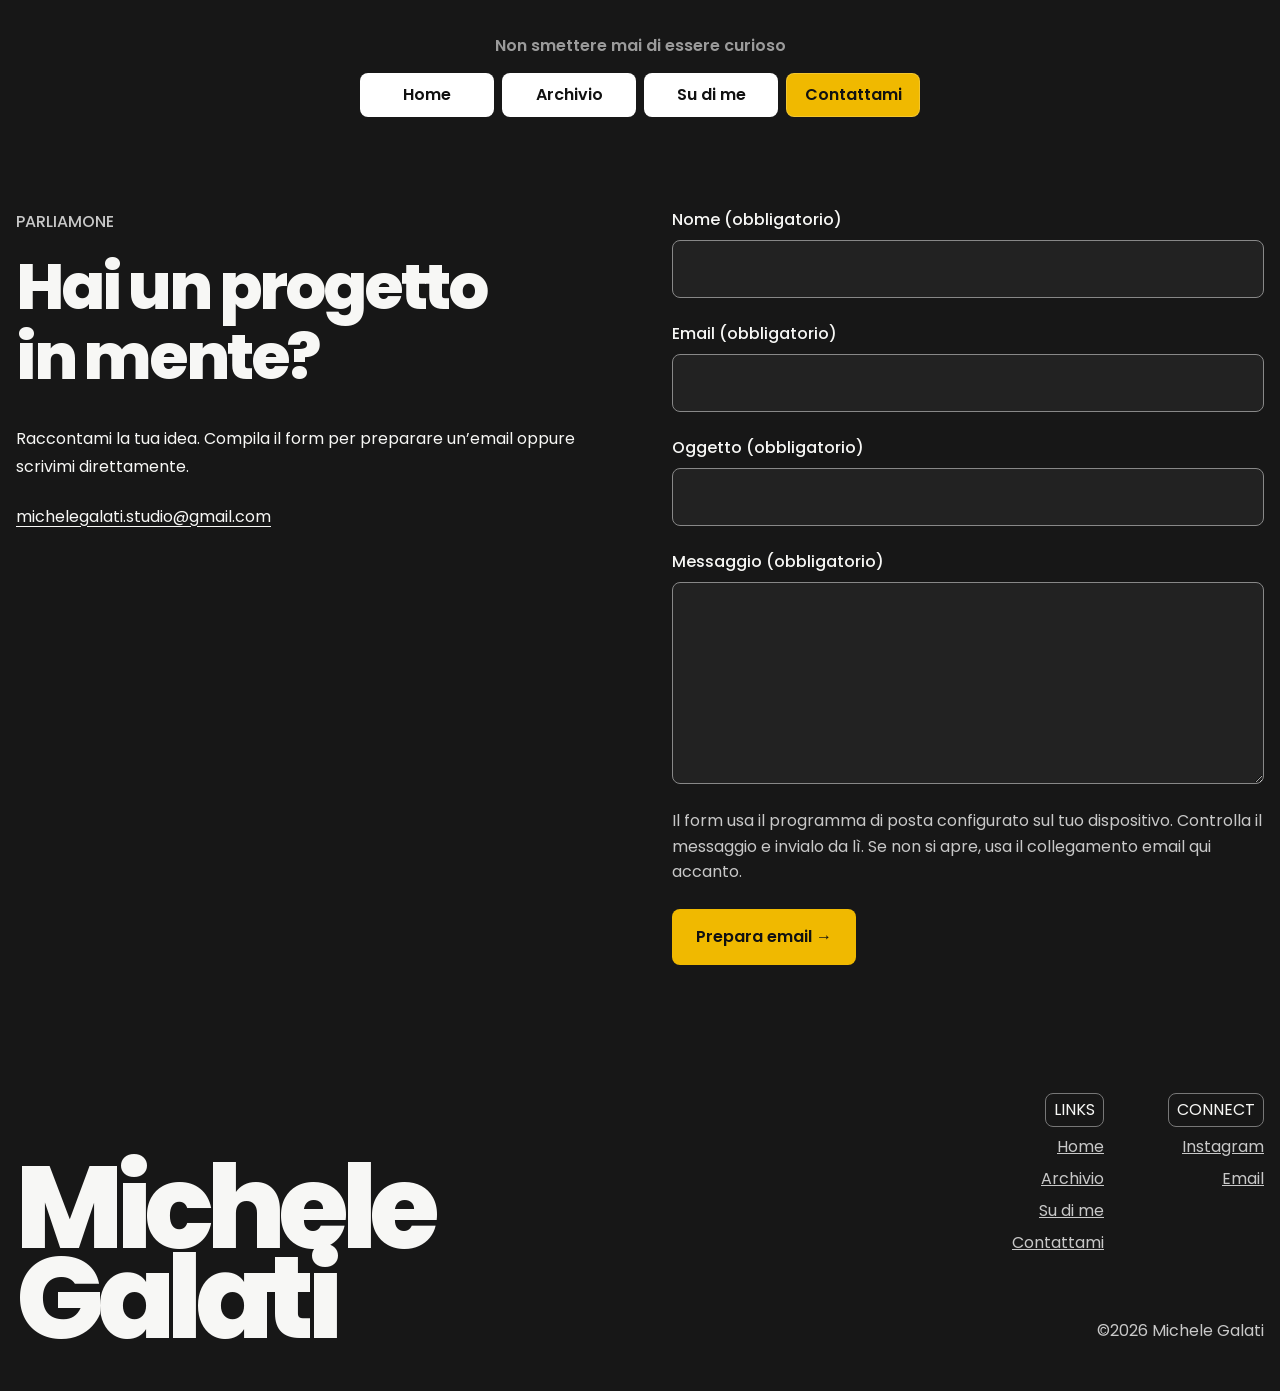
==== contatti.html @ 50c9b829 "Add files via upload" ====
<!doctype html><html lang="it"><head>
  <meta charset="utf-8">
  <meta name="viewport" content="width=device-width, initial-scale=1">
  <meta name="description" content="Portfolio di Michele Galati — design, identità visiva e progetti digitali.">
  <title>Contattami — Michele Galati</title>
  <link rel="icon" href="assets/favicon.svg" type="image/svg+xml">
  <link href="https://cdn.jsdelivr.net/npm/bootstrap@5.3.8/dist/css/bootstrap.min.css" rel="stylesheet">
  <link rel="preconnect" href="https://fonts.googleapis.com">
  <link rel="preconnect" href="https://fonts.gstatic.com" crossorigin>
  <link href="https://fonts.googleapis.com/css2?family=Instrument+Serif:ital@0;1&family=Poppins:wght@400;500;600;700;800&display=swap" rel="stylesheet">
  <link rel="stylesheet" href="css/style.css">
</head><body class="home-page interior-page"><header class="site-header site-pad">

    <div class="header-center">
      <p class="eyebrow">Non smettere mai di essere curioso</p>
      <nav class="pill-nav" aria-label="Navigazione principale">
        <a class="nav-pill nav-home" href="index.html">Home</a>
        <a class="nav-pill nav-archive" href="index.html#progetti">Archivio</a>
        <a class="nav-pill nav-about" href="cv.html">Su di me</a>
        <a class="nav-pill nav-contact active" aria-current="page" href="contatti.html">Contattami</a>
      </nav>
    </div>
  </header><main class="contact-page site-pad">
<section class="contact-intro" aria-labelledby="contact-title"><p class="page-kicker">PARLIAMONE</p><h1 id="contact-title">Hai un progetto<br>in mente?</h1><p>Raccontami la tua idea. Compila il form per preparare un’email oppure scrivimi direttamente.</p><a class="text-link" href="mailto:michelegalati.studio@gmail.com">michelegalati.studio@gmail.com</a></section>
<form class="contact-form" id="contact-form" action="mailto:michelegalati.studio@gmail.com" method="post" enctype="text/plain" aria-label="Prepara una email a Michele" aria-describedby="form-help">
<div class="form-field"><label for="contact-name">Nome (obbligatorio)</label><input id="contact-name" name="name" type="text" autocomplete="name" required maxlength="120"></div>
<div class="form-field"><label for="contact-email">Email (obbligatorio)</label><input id="contact-email" name="email" type="email" autocomplete="email" required maxlength="254"></div>
<div class="form-field"><label for="contact-subject">Oggetto (obbligatorio)</label><input id="contact-subject" name="subject" type="text" required maxlength="160"></div>
<div class="form-field"><label for="contact-message">Messaggio (obbligatorio)</label><textarea id="contact-message" name="message" rows="7" required maxlength="4000"></textarea></div>
<p class="muted" id="form-help">Il form usa il programma di posta configurato sul tuo dispositivo. Controlla il messaggio e invialo da lì. Se non si apre, usa il collegamento email qui accanto.</p><button type="submit">Prepara email →</button>
</form></main><footer class="site-footer site-pad">
    <div class="footer-name">Michele<br>Galati</div>
    <div class="footer-meta">
      <div class="footer-links">
        <div><span class="footer-label">LINKS</span><a href="index.html">Home</a><a href="index.html#progetti">Archivio</a><a href="cv.html">Su di me</a><a href="contatti.html">Contattami</a></div>
        <div><span class="footer-label">CONNECT</span><a href="https://www.instagram.com/michele.workspace">Instagram</a><a href="mailto:michelegalati.studio@gmail.com">Email</a></div>
      </div>
      <p class="copyright">©2026 Michele Galati</p>
    </div>
  </footer></body></html>
---- css/style.css ----
* { box-sizing: border-box; }
html { scroll-behavior: smooth; }
body { margin: 0; background: #171717; color: #f7f7f5; font-family: "Poppins", Arial, sans-serif; font-size: 16px; }
a { color: inherit; }
.site-pad { width: min(calc(100% - 32px), 1280px); margin-inline: auto; }

.site-header { min-height: 144px; position: relative; display: flex; align-items: center; justify-content: center; padding-block: 24px 16px; }
.mini-logo { position: absolute; left: 0; top: 48px; width: 32px; height: 32px; border-radius: 8px; background: #f3f1ec; color: #171717; text-decoration: none; font-size: 16px; font-weight: 800; display: grid; place-items: center; }
.header-center { text-align: center; }
.eyebrow { font-size: 16px; line-height: 1.4; color: #9b9b9b; margin: 0 0 16px; font-weight: 600; }
.pill-nav { display: flex; gap: 8px; justify-content: center; flex-wrap: wrap; }
.nav-pill { min-height: 44px; display: inline-flex; align-items: center; padding: 8px 16px; border-radius: 8px; text-decoration: none; color: #111; font-size: 16px; line-height: 1; font-weight: 600; border: 1px solid rgba(255,255,255,.18); }
.nav-pill:focus-visible, .cta-ticket a:focus-visible, .footer-links a:focus-visible, .mini-logo:focus-visible { outline: 3px solid #fff; outline-offset: 3px; }
.nav-home { background: #fff; }
.nav-archive { background: #4aa2e8; }
.nav-about { background: #b9d8ee; }
.nav-contact { background: #f0b900; }

.hero { position: relative; }
.hero-media { width: 100%; aspect-ratio: 2.64 / 1; min-height: 280px; max-height: 480px; border-radius: 8px; background: linear-gradient(to bottom, transparent 48%, rgba(23,23,23,.98) 100%), url('../assets/images/hero.jpg') center 57% / cover no-repeat; }
.hero h1 { position: relative; z-index: 1; margin: -72px 0 0; max-width: 1100px; font-size: clamp(56px, 7.3vw, 104px); line-height: .94; letter-spacing: -.055em; font-weight: 800; }

.projects { padding-top: 144px; }
.projects > h2 { font-size: clamp(48px, 6vw, 80px); line-height: 1; letter-spacing: -.045em; margin: 0 0 48px; font-weight: 800; }
.project-grid { display: grid; grid-template-columns: repeat(2, minmax(0, 1fr)); gap: 16px; max-width: 1088px; }
.project-card { position: relative; aspect-ratio: 1 / 1; border-radius: 8px; overflow: hidden; }
.project-card img { width: 100%; height: 100%; object-fit: cover; }
.project-label { position: absolute; left: 16px; right: 16px; bottom: 16px; min-height: 64px; padding: 8px 16px; border-radius: 8px; background: #c99b5c; font-size: 16px; line-height: 1.25; display: flex; flex-direction: column; justify-content: center; }
.project-card:nth-child(2) .project-label { background: #9a583a; }
.project-label strong, .project-label span { display: block; }

.inspo-wrap { padding-top: 128px; }
.inspo-card { background: #f3f1ec; color: #111; border-radius: 8px; padding: 32px 16px 40px; background-image: radial-gradient(rgba(0,0,0,.04) .7px, transparent .7px); background-size: 4px 4px; }
.inspo-card h2 { font-size: clamp(56px, 7vw, 96px); line-height: .95; letter-spacing: -.06em; margin: 0 0 64px; font-weight: 800; }
.cta-wrap { padding-top: 128px; }
.cta-ticket { min-height: 320px; border-radius: 8px; background: #f0b900; position: relative; display: flex; flex-direction: column; align-items: center; justify-content: center; color: #111; overflow: hidden; background-image: radial-gradient(rgba(90,60,0,.08) 1px, transparent 1px); background-size: 5px 5px; }
.cta-ticket p { font-family: "Instrument Serif", Georgia, serif; font-style: italic; text-align: center; font-size: clamp(40px, 4.4vw, 64px); line-height: .95; margin: 0 0 24px; }
.cta-ticket a { min-height: 44px; display: inline-flex; align-items: center; background: #171717; color: white; text-decoration: none; padding: 8px 16px; border-radius: 8px; font-size: 16px; font-weight: 600; }
.ticket-line { position: absolute; top: 0; bottom: 0; border-left: 1px dashed rgba(0,0,0,.5); }
.ticket-line.left { left: 48px; }
.ticket-line.right { right: 48px; }
.hole { position: absolute; width: 16px; height: 16px; background: #171717; border-radius: 50%; }
.h1,.h2,.h3 { left: 16px; } .h4,.h5,.h6 { right: 16px; }
.h1,.h4 { top: 32px; } .h2,.h5 { top: 50%; transform: translateY(-50%); } .h3,.h6 { bottom: 32px; }

.site-footer { min-height: 640px; padding-top: 176px; padding-bottom: 48px; display: flex; align-items: flex-end; justify-content: space-between; gap: 64px; }
.footer-name { font-size: clamp(72px, 9vw, 128px); font-weight: 800; line-height: .78; letter-spacing: -.065em; }
.footer-meta { margin-left: auto; display: flex; flex-direction: column; align-items: flex-end; gap: 64px; }
.footer-links { display: flex; gap: 64px; }
.footer-links > div { display: flex; flex-direction: column; align-items: flex-end; gap: 8px; }
.footer-label { border: 1px solid #777; border-radius: 8px; padding: 8px 8px; font-size: 16px; line-height: 1; }
.footer-links a, .copyright { font-size: 16px; line-height: 1.5; color: #c8c8c8; }
.copyright { margin: 0; }

@media (max-width: 767px) {
  .site-pad { width: min(calc(100% - 32px), 1280px); }
  .site-header { min-height: 176px; padding-top: 24px; align-items: flex-start; }
  .mini-logo { top: 24px; }
  .header-center { width: 100%; padding-top: 48px; }
  .eyebrow { margin-bottom: 16px; }
  .pill-nav { gap: 8px; }
  .nav-pill { padding-inline: 16px; }
  .hero-media { aspect-ratio: auto; height: 288px; min-height: 0; background-position: center 56%; }
  .hero h1 { margin-top: -48px; font-size: clamp(48px, 13.5vw, 72px); line-height: .96; }
  .projects { padding-top: 112px; }
  .projects > h2 { margin-bottom: 40px; }
  .project-grid { grid-template-columns: 1fr; gap: 24px; }
  .inspo-wrap, .cta-wrap { padding-top: 96px; }
  .inspo-card h2 { margin-bottom: 48px; }
  .cta-ticket { min-height: 288px; padding-inline: 48px; }
  .ticket-line.left { left: 32px; } .ticket-line.right { right: 32px; }
  .site-footer { min-height: 720px; padding-top: 144px; padding-bottom: 48px; display: flex; flex-direction: column; align-items: stretch; justify-content: flex-end; gap: 96px; }
  .footer-name { font-size: clamp(72px, 21vw, 112px); }
  .footer-meta { width: 100%; margin: 0; align-items: stretch; gap: 64px; }
  .footer-links { justify-content: space-between; gap: 32px; }
  .footer-links > div:first-child { align-items: flex-start; }
  .copyright { text-align: right; }
}

@media (max-width: 430px) {
  .pill-nav { display: grid; grid-template-columns: repeat(2, 1fr); }
  .nav-pill { justify-content: center; }
  .hero h1 { font-size: clamp(44px, 13vw, 58px); }
}

/* Home: navigation glow, compact projects and keyboard accessibility. */
.home-page .nav-archive,
.home-page .nav-about { background: #fff; }
.home-page .nav-archive,
.home-page .nav-about,
.home-page .cta-ticket a {
  transition: background-color 180ms ease, color 180ms ease, box-shadow 180ms ease;
}
.home-page .nav-archive:hover,
.home-page .nav-archive:focus-visible,
.home-page .nav-about:hover,
.home-page .nav-about:focus-visible {
  background: #f0b900;
  color: #111;
  box-shadow: 0 0 8px rgba(240,185,0,.4), 0 0 16px rgba(240,185,0,.24);
}
.home-page .cta-ticket a:hover,
.home-page .cta-ticket a:focus-visible {
  color: #f0b900;
  box-shadow: 0 0 8px rgba(255,255,255,.55), 0 0 16px rgba(255,255,255,.32);
}
.home-page .cta-ticket a:focus-visible { outline-color: #171717; }
.home-page .project-grid { width: 50%; max-width: 640px; }
@media (min-width: 768px) and (max-width: 1023px) {
  .home-page .project-grid { width: 100%; }
}
@media (max-width: 767px) {
  .home-page .project-grid { width: 100%; }
}
@media (prefers-reduced-motion: reduce) {
  html:has(.home-page) { scroll-behavior: auto; }
  .home-page .nav-archive,
  .home-page .nav-about,
  .home-page .cta-ticket a { transition: none; }
}
/* Home v5: transparent Inspo and a closer footer, based on v3. */
.home-page .inspo-card {
  background: transparent;
  color: #fff;
}
.home-page .site-footer {
  min-height: 0;
  padding-top: 96px;
}
@media (max-width: 767px) {
  .home-page .site-footer { padding-top: 64px; }
}
/* v6: shared Poppins typography, project links and About page. */
.home-page .cta-ticket p {
  font-family: "Poppins", Arial, sans-serif;
  font-style: normal;
  font-weight: 600;
  font-size: clamp(32px, 4vw, 56px);
  line-height: 1.2;
  letter-spacing: -.04em;
}
.home-page .project-card {
  display: block;
  color: inherit;
  text-decoration: none;
  transition: transform 240ms ease, box-shadow 240ms ease;
}
.home-page .project-card:hover,
.home-page .project-card:focus-visible {
  transform: scale(1.025);
  box-shadow: 0 0 16px rgba(240,185,0,.28), 0 0 32px rgba(240,185,0,.12);
  z-index: 1;
}
.home-page .project-card:focus-visible,
.text-link:focus-visible { outline: 3px solid #f0b900; outline-offset: 4px; }
.home-page .nav-about.active { background: #f0b900; }
.about-page, .project-page { padding-top: 64px; padding-bottom: 32px; }
.about-intro { display: grid; grid-template-columns: minmax(0, 1fr) minmax(0, 1.25fr); gap: 64px; align-items: center; }
.about-portrait { display: block; width: 100%; height: auto; max-height: 640px; object-fit: cover; border-radius: 8px; }
.page-kicker { color: #c8c8c8; font-size: 16px; font-weight: 500; margin: 0 0 16px; }
.about-bio h1, .project-page h1 { font-size: clamp(48px, 7vw, 96px); font-weight: 800; line-height: 1; letter-spacing: -.05em; margin: 0 0 32px; overflow-wrap: anywhere; }
.about-bio p { line-height: 1.75; margin-bottom: 24px; }
.about-bio .bio-lead { font-size: clamp(24px, 2.5vw, 32px); font-weight: 600; line-height: 1.4; }
.text-link { display: inline-block; padding-block: 8px; color: #f7f7f5; text-underline-offset: 4px; overflow-wrap: anywhere; }
.text-link:hover, .text-link:focus-visible { color: #f0b900; }
.resume { padding-top: 112px; }
.resume h2, .project-description h2 { font-size: clamp(32px, 4vw, 48px); font-weight: 700; letter-spacing: -.04em; margin: 0 0 32px; }
.resume-grid { display: grid; grid-template-columns: repeat(2, minmax(0, 1fr)); gap: 32px 64px; }
.resume-block { border-top: 1px solid #777; padding-top: 24px; }
.resume-block h3 { font-size: 24px; font-weight: 600; margin: 0 0 16px; }
.resume-block p, .skill-list { font-size: 16px; line-height: 1.75; }
.skill-list { padding-left: 24px; margin: 0; }
.muted { color: #c8c8c8; }
.project-page > .page-kicker { margin-top: 48px; }
.project-cover { width: 100%; max-height: 640px; object-fit: cover; border-radius: 8px; }
.project-description { padding-block: 64px 32px; max-width: 800px; }
@media (max-width: 767px) {
  .about-page, .project-page { padding-top: 32px; }
  .about-intro { grid-template-columns: 1fr; gap: 32px; }
  .about-portrait { max-height: 560px; object-position: center 35%; }
  .resume { padding-top: 64px; }
  .resume-grid { grid-template-columns: 1fr; gap: 32px; }
  .project-cover { max-height: 480px; }
  .project-description { padding-top: 48px; }
}
@media (prefers-reduced-motion: reduce) {
  .home-page .project-card { transition: none; }
  .home-page .project-card:hover, .home-page .project-card:focus-visible { transform: none; }
}
/* v7: contact form matching the portfolio. */
.contact-page { display: grid; grid-template-columns: minmax(0,1fr) minmax(0,1fr); gap: 64px; padding-block: 64px 32px; }
.contact-intro h1 { font-size: clamp(40px, 5vw, 72px); font-weight: 800; letter-spacing: -.05em; line-height: 1.1; margin: 0 0 32px; }
.contact-intro p { line-height: 1.75; }
.contact-form { display: flex; flex-direction: column; gap: 24px; }
.form-field { display: flex; flex-direction: column; gap: 8px; }
.form-field label { font-weight: 500; }
.form-field input, .form-field textarea { width: 100%; min-height: 48px; padding: 16px; border: 1px solid #888; border-radius: 8px; background: #222; color: #fff; font: inherit; }
.form-field textarea { resize: vertical; }
.form-field input:focus-visible, .form-field textarea:focus-visible, .contact-form button:focus-visible { outline: 3px solid #f0b900; outline-offset: 4px; }
.contact-form button { align-self: flex-start; min-height: 48px; border: 0; border-radius: 8px; padding: 16px 24px; font: inherit; font-weight: 600; color: #111; background: #f0b900; transition: box-shadow 180ms ease; }
.contact-form button:hover { box-shadow: 0 0 16px rgba(240,185,0,.4); }
.contact-form p { margin: 0; line-height: 1.6; }
#form-status:empty { display: none; }
@media (max-width: 767px) { .contact-page { grid-template-columns: 1fr; gap: 48px; padding-top: 32px; } }
@media (prefers-reduced-motion: reduce) { .contact-form button { transition: none; } }
/* v8: readable experience entries in the About resume. */
.resume-experience + .resume-experience { margin-top: 32px; padding-top: 24px; border-top: 1px solid #555; }
.resume-experience h4 { font-size: 20px; line-height: 1.4; font-weight: 600; margin: 0 0 16px; }
.resume-experience p { margin: 0 0 16px; }
.resume-experience p:last-child { margin-bottom: 0; }
/* v10: centered heading and equally sized navigation buttons. */
.home-page .header-center {
  width: 100%;
  display: flex;
  flex-direction: column;
  align-items: center;
}
.home-page .eyebrow { width: 100%; text-align: center; }
.home-page .pill-nav {
  display: grid;
  grid-template-columns: repeat(4, minmax(0, 1fr));
  width: min(100%, 560px);
  margin-inline: auto;
}
.home-page .nav-pill { justify-content: center; }
@media (max-width: 767px) {
  .home-page .header-center { padding-top: 0; }
  .home-page .site-header { min-height: 144px; }
}
@media (max-width: 430px) {
  .home-page .pill-nav { grid-template-columns: repeat(2, minmax(0, 1fr)); }
}
/* v11: accessible table, contrast and body-level mobile sticky header. */
.home-page .project-label { color: #171717; }
.home-page .project-card:nth-child(2) .project-label { color: #fff; }
.inspo-table-scroll { overflow-x: auto; }
.inspo-table-scroll:focus-visible { outline: 3px solid #f0b900; outline-offset: 8px; }
.inspo-table { width: 100%; min-width: 640px; border-collapse: collapse; font-size: 16px; line-height: 1.5; }
.inspo-table th, .inspo-table td { padding: 16px 8px; text-align: left; vertical-align: top; border-bottom: 1px dotted #777; }
.inspo-table thead th { font-weight: 400; }
.inspo-table tbody th, .inspo-table tbody td { font-weight: 600; }
.inspo-table th:last-child, .inspo-table td:last-child { text-align: right; }
.visually-hidden { position: absolute; width: 1px; height: 1px; padding: 0; margin: -1px; overflow: hidden; clip-path: inset(50%); white-space: nowrap; border: 0; }
.project-description { line-height: 1.75; }
.project-description section + section { margin-top: 48px; }
.project-details dt { font-weight: 600; margin-bottom: 8px; }
.project-details dd { margin: 0 0 24px; }
.home-page .footer-links a:hover, .home-page .footer-links a:focus-visible { color: #f0b900; }
@media (max-width: 767px) {
  .home-page .site-header { position: sticky; top: 0; z-index: 100; min-height: 0; padding-block: 16px; background: #171717; }
  .home-page .pill-nav { position: static; }
  html { scroll-padding-top: 176px; }
}

/* v12: sticky navigation at desktop and tablet widths too. */
@media (min-width: 768px) {
  .home-page .site-header { position: sticky; top: 0; z-index: 100; background: #171717; }
  html { scroll-padding-top: 160px; }
}
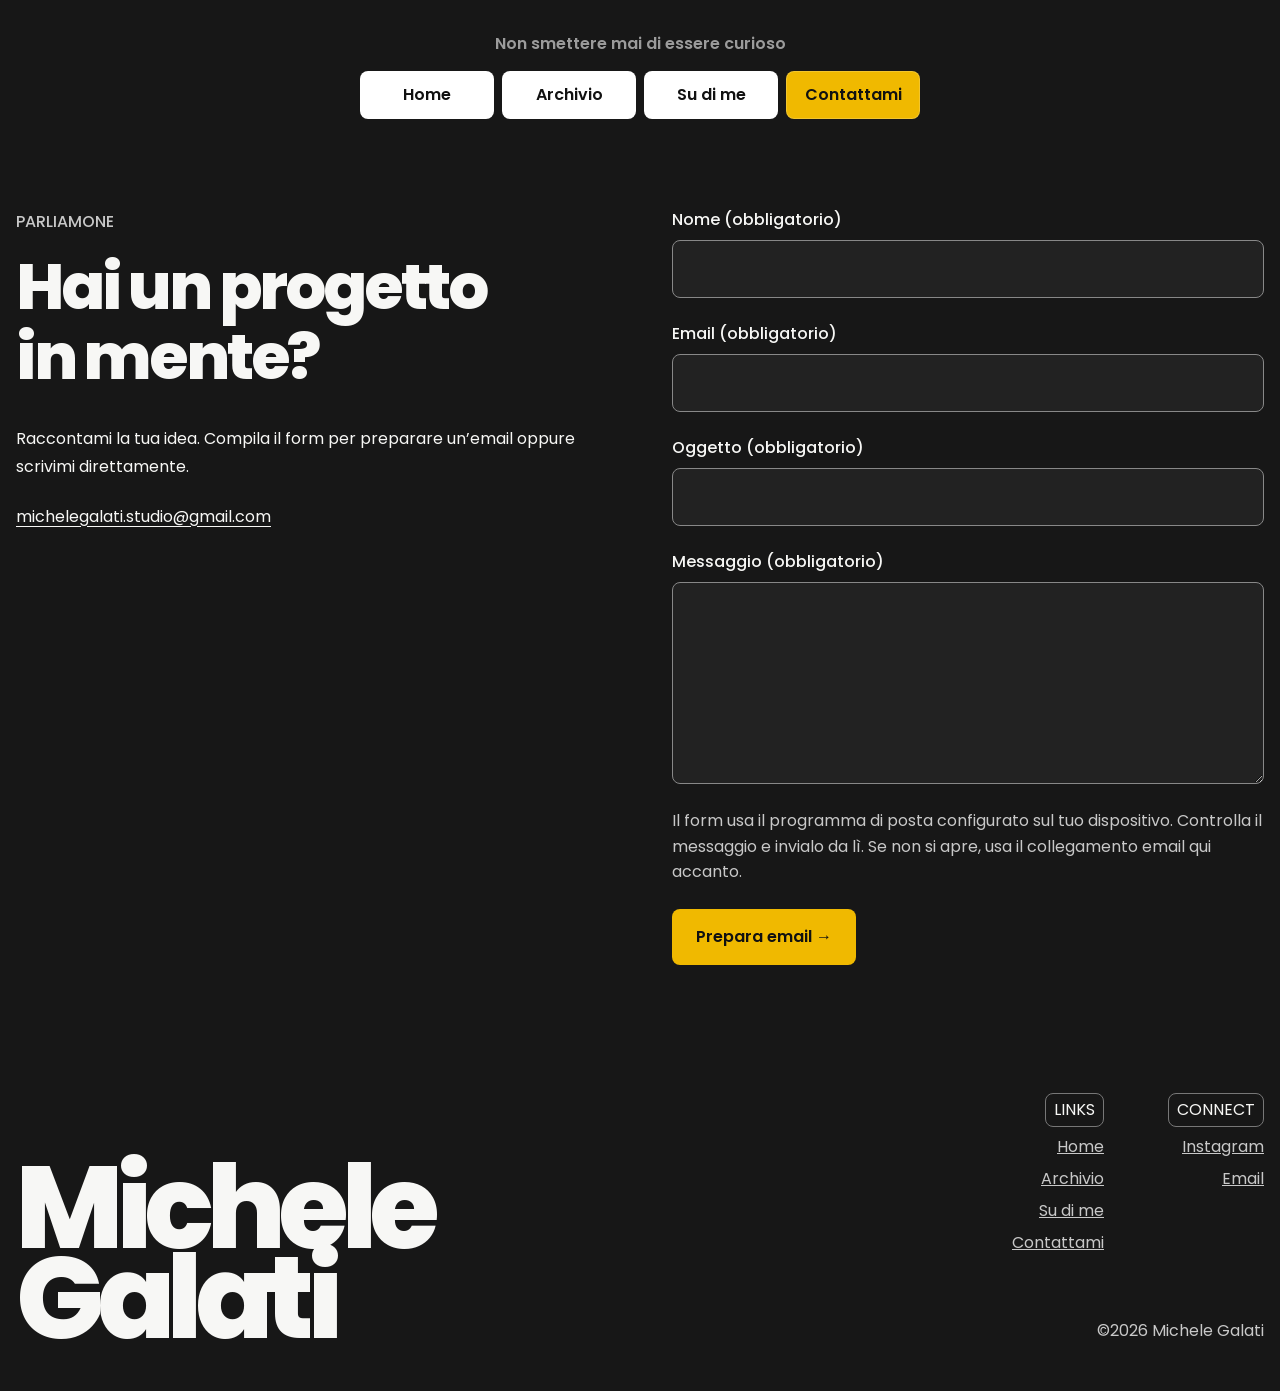
==== commit 72c5e56a: "Add files via upload" ====
--- a/contatti.html
+++ b/contatti.html
@@ -1,26 +1,40 @@
 <!doctype html><html lang="it"><head>
   <meta charset="utf-8">
   <meta name="viewport" content="width=device-width, initial-scale=1">
-  <meta name="description" content="Portfolio di Michele Galati — design, identità visiva e progetti digitali.">
-  <title>Contattami — Michele Galati</title>
+  <meta name="description" content="Hai un progetto in mente? Contatta Michele Galati per parlare di siti web, UI/UX e brand identity. Compila il form oppure scrivimi direttamente via email.">
+  <title>Michele Galati | Contatti per progetti di design</title>
   <link rel="icon" href="assets/favicon.svg" type="image/svg+xml">
-  <link href="https://cdn.jsdelivr.net/npm/bootstrap@5.3.8/dist/css/bootstrap.min.css" rel="stylesheet">
   <link rel="preconnect" href="https://fonts.googleapis.com">
   <link rel="preconnect" href="https://fonts.gstatic.com" crossorigin>
-  <link href="https://fonts.googleapis.com/css2?family=Instrument+Serif:ital@0;1&family=Poppins:wght@400;500;600;700;800&display=swap" rel="stylesheet">
+  <link href="https://fonts.googleapis.com/css2?family=Poppins:wght@400;500;600;700;800&display=swap" rel="stylesheet">
   <link rel="stylesheet" href="css/style.css">
-</head><body class="home-page interior-page"><header class="site-header site-pad">
+<link rel="canonical" href="https://michelegalatistudio-svg.github.io/Portfolio/contatti.html">
+  <meta property="og:type" content="website">
+  <meta property="og:locale" content="it_IT">
+  <meta property="og:site_name" content="Michele Galati">
+  <meta property="og:title" content="Michele Galati | Contatti per progetti di design">
+  <meta property="og:description" content="Hai un progetto in mente? Contatta Michele Galati per parlare di siti web, UI/UX e brand identity. Compila il form oppure scrivimi direttamente via email.">
+  <meta property="og:url" content="https://michelegalatistudio-svg.github.io/Portfolio/contatti.html">
+  <meta property="og:image" content="https://michelegalatistudio-svg.github.io/Portfolio/assets/social/contatti.jpg">
+  <meta property="og:image:width" content="1200">
+  <meta property="og:image:height" content="630">
+  <meta property="og:image:alt" content="Anteprima portfolio Michele Galati — contatti">
+</head><body class="contact-page"><header class="site-header site-pad">
 
     <div class="header-center">
       <p class="eyebrow">Non smettere mai di essere curioso</p>
       <nav class="pill-nav" aria-label="Navigazione principale">
-        <a class="nav-pill nav-home" href="index.html">Home</a>
-        <a class="nav-pill nav-archive" href="index.html#progetti">Archivio</a>
-        <a class="nav-pill nav-about" href="cv.html">Su di me</a>
-        <a class="nav-pill nav-contact active" aria-current="page" href="contatti.html">Contattami</a>
-      </nav>
+<ul class="nav-list">
+
+        <li><a class="nav-pill nav-home" href="index.html">Home</a></li>
+        <li><a class="nav-pill nav-archive" href="index.html#progetti">Archivio</a></li>
+        <li><a class="nav-pill nav-about" href="cv.html">Su di me</a></li>
+        <li><a class="nav-pill nav-contact active" aria-current="page" href="contatti.html">Contattami</a></li>
+      
+</ul>
+</nav>
     </div>
-  </header><main class="contact-page site-pad">
+  </header><main class="contact-content site-pad">
 <section class="contact-intro" aria-labelledby="contact-title"><p class="page-kicker">PARLIAMONE</p><h1 id="contact-title">Hai un progetto<br>in mente?</h1><p>Raccontami la tua idea. Compila il form per preparare un’email oppure scrivimi direttamente.</p><a class="text-link" href="mailto:michelegalati.studio@gmail.com">michelegalati.studio@gmail.com</a></section>
 <form class="contact-form" id="contact-form" action="mailto:michelegalati.studio@gmail.com" method="post" enctype="text/plain" aria-label="Prepara una email a Michele" aria-describedby="form-help">
 <div class="form-field"><label for="contact-name">Nome (obbligatorio)</label><input id="contact-name" name="name" type="text" autocomplete="name" required maxlength="120"></div>
--- a/css/style.css
+++ b/css/style.css
@@ -1,260 +1,787 @@
-
-* { box-sizing: border-box; }
-html { scroll-behavior: smooth; }
-body { margin: 0; background: #171717; color: #f7f7f5; font-family: "Poppins", Arial, sans-serif; font-size: 16px; }
-a { color: inherit; }
-.site-pad { width: min(calc(100% - 32px), 1280px); margin-inline: auto; }
-
-.site-header { min-height: 144px; position: relative; display: flex; align-items: center; justify-content: center; padding-block: 24px 16px; }
-.mini-logo { position: absolute; left: 0; top: 48px; width: 32px; height: 32px; border-radius: 8px; background: #f3f1ec; color: #171717; text-decoration: none; font-size: 16px; font-weight: 800; display: grid; place-items: center; }
-.header-center { text-align: center; }
-.eyebrow { font-size: 16px; line-height: 1.4; color: #9b9b9b; margin: 0 0 16px; font-weight: 600; }
-.pill-nav { display: flex; gap: 8px; justify-content: center; flex-wrap: wrap; }
-.nav-pill { min-height: 44px; display: inline-flex; align-items: center; padding: 8px 16px; border-radius: 8px; text-decoration: none; color: #111; font-size: 16px; line-height: 1; font-weight: 600; border: 1px solid rgba(255,255,255,.18); }
-.nav-pill:focus-visible, .cta-ticket a:focus-visible, .footer-links a:focus-visible, .mini-logo:focus-visible { outline: 3px solid #fff; outline-offset: 3px; }
-.nav-home { background: #fff; }
-.nav-archive { background: #4aa2e8; }
-.nav-about { background: #b9d8ee; }
-.nav-contact { background: #f0b900; }
-
-.hero { position: relative; }
-.hero-media { width: 100%; aspect-ratio: 2.64 / 1; min-height: 280px; max-height: 480px; border-radius: 8px; background: linear-gradient(to bottom, transparent 48%, rgba(23,23,23,.98) 100%), url('../assets/images/hero.jpg') center 57% / cover no-repeat; }
-.hero h1 { position: relative; z-index: 1; margin: -72px 0 0; max-width: 1100px; font-size: clamp(56px, 7.3vw, 104px); line-height: .94; letter-spacing: -.055em; font-weight: 800; }
-
-.projects { padding-top: 144px; }
-.projects > h2 { font-size: clamp(48px, 6vw, 80px); line-height: 1; letter-spacing: -.045em; margin: 0 0 48px; font-weight: 800; }
-.project-grid { display: grid; grid-template-columns: repeat(2, minmax(0, 1fr)); gap: 16px; max-width: 1088px; }
-.project-card { position: relative; aspect-ratio: 1 / 1; border-radius: 8px; overflow: hidden; }
-.project-card img { width: 100%; height: 100%; object-fit: cover; }
-.project-label { position: absolute; left: 16px; right: 16px; bottom: 16px; min-height: 64px; padding: 8px 16px; border-radius: 8px; background: #c99b5c; font-size: 16px; line-height: 1.25; display: flex; flex-direction: column; justify-content: center; }
-.project-card:nth-child(2) .project-label { background: #9a583a; }
-.project-label strong, .project-label span { display: block; }
-
-.inspo-wrap { padding-top: 128px; }
-.inspo-card { background: #f3f1ec; color: #111; border-radius: 8px; padding: 32px 16px 40px; background-image: radial-gradient(rgba(0,0,0,.04) .7px, transparent .7px); background-size: 4px 4px; }
-.inspo-card h2 { font-size: clamp(56px, 7vw, 96px); line-height: .95; letter-spacing: -.06em; margin: 0 0 64px; font-weight: 800; }
-.cta-wrap { padding-top: 128px; }
-.cta-ticket { min-height: 320px; border-radius: 8px; background: #f0b900; position: relative; display: flex; flex-direction: column; align-items: center; justify-content: center; color: #111; overflow: hidden; background-image: radial-gradient(rgba(90,60,0,.08) 1px, transparent 1px); background-size: 5px 5px; }
-.cta-ticket p { font-family: "Instrument Serif", Georgia, serif; font-style: italic; text-align: center; font-size: clamp(40px, 4.4vw, 64px); line-height: .95; margin: 0 0 24px; }
-.cta-ticket a { min-height: 44px; display: inline-flex; align-items: center; background: #171717; color: white; text-decoration: none; padding: 8px 16px; border-radius: 8px; font-size: 16px; font-weight: 600; }
-.ticket-line { position: absolute; top: 0; bottom: 0; border-left: 1px dashed rgba(0,0,0,.5); }
-.ticket-line.left { left: 48px; }
-.ticket-line.right { right: 48px; }
-.hole { position: absolute; width: 16px; height: 16px; background: #171717; border-radius: 50%; }
-.h1,.h2,.h3 { left: 16px; } .h4,.h5,.h6 { right: 16px; }
-.h1,.h4 { top: 32px; } .h2,.h5 { top: 50%; transform: translateY(-50%); } .h3,.h6 { bottom: 32px; }
-
-.site-footer { min-height: 640px; padding-top: 176px; padding-bottom: 48px; display: flex; align-items: flex-end; justify-content: space-between; gap: 64px; }
-.footer-name { font-size: clamp(72px, 9vw, 128px); font-weight: 800; line-height: .78; letter-spacing: -.065em; }
-.footer-meta { margin-left: auto; display: flex; flex-direction: column; align-items: flex-end; gap: 64px; }
-.footer-links { display: flex; gap: 64px; }
-.footer-links > div { display: flex; flex-direction: column; align-items: flex-end; gap: 8px; }
-.footer-label { border: 1px solid #777; border-radius: 8px; padding: 8px 8px; font-size: 16px; line-height: 1; }
-.footer-links a, .copyright { font-size: 16px; line-height: 1.5; color: #c8c8c8; }
-.copyright { margin: 0; }
-
-@media (max-width: 767px) {
-  .site-pad { width: min(calc(100% - 32px), 1280px); }
-  .site-header { min-height: 176px; padding-top: 24px; align-items: flex-start; }
-  .mini-logo { top: 24px; }
-  .header-center { width: 100%; padding-top: 48px; }
-  .eyebrow { margin-bottom: 16px; }
-  .pill-nav { gap: 8px; }
-  .nav-pill { padding-inline: 16px; }
-  .hero-media { aspect-ratio: auto; height: 288px; min-height: 0; background-position: center 56%; }
-  .hero h1 { margin-top: -48px; font-size: clamp(48px, 13.5vw, 72px); line-height: .96; }
-  .projects { padding-top: 112px; }
-  .projects > h2 { margin-bottom: 40px; }
-  .project-grid { grid-template-columns: 1fr; gap: 24px; }
-  .inspo-wrap, .cta-wrap { padding-top: 96px; }
-  .inspo-card h2 { margin-bottom: 48px; }
-  .cta-ticket { min-height: 288px; padding-inline: 48px; }
-  .ticket-line.left { left: 32px; } .ticket-line.right { right: 32px; }
-  .site-footer { min-height: 720px; padding-top: 144px; padding-bottom: 48px; display: flex; flex-direction: column; align-items: stretch; justify-content: flex-end; gap: 96px; }
-  .footer-name { font-size: clamp(72px, 21vw, 112px); }
-  .footer-meta { width: 100%; margin: 0; align-items: stretch; gap: 64px; }
-  .footer-links { justify-content: space-between; gap: 32px; }
-  .footer-links > div:first-child { align-items: flex-start; }
-  .copyright { text-align: right; }
-}
-
-@media (max-width: 430px) {
-  .pill-nav { display: grid; grid-template-columns: repeat(2, 1fr); }
-  .nav-pill { justify-content: center; }
-  .hero h1 { font-size: clamp(44px, 13vw, 58px); }
-}
-
-/* Home: navigation glow, compact projects and keyboard accessibility. */
-.home-page .nav-archive,
-.home-page .nav-about { background: #fff; }
-.home-page .nav-archive,
-.home-page .nav-about,
-.home-page .cta-ticket a {
-  transition: background-color 180ms ease, color 180ms ease, box-shadow 180ms ease;
-}
-.home-page .nav-archive:hover,
-.home-page .nav-archive:focus-visible,
-.home-page .nav-about:hover,
-.home-page .nav-about:focus-visible {
-  background: #f0b900;
-  color: #111;
-  box-shadow: 0 0 8px rgba(240,185,0,.4), 0 0 16px rgba(240,185,0,.24);
-}
-.home-page .cta-ticket a:hover,
-.home-page .cta-ticket a:focus-visible {
-  color: #f0b900;
-  box-shadow: 0 0 8px rgba(255,255,255,.55), 0 0 16px rgba(255,255,255,.32);
-}
-.home-page .cta-ticket a:focus-visible { outline-color: #171717; }
-.home-page .project-grid { width: 50%; max-width: 640px; }
-@media (min-width: 768px) and (max-width: 1023px) {
-  .home-page .project-grid { width: 100%; }
-}
-@media (max-width: 767px) {
-  .home-page .project-grid { width: 100%; }
-}
-@media (prefers-reduced-motion: reduce) {
-  html:has(.home-page) { scroll-behavior: auto; }
-  .home-page .nav-archive,
-  .home-page .nav-about,
-  .home-page .cta-ticket a { transition: none; }
-}
-/* Home v5: transparent Inspo and a closer footer, based on v3. */
-.home-page .inspo-card {
-  background: transparent;
-  color: #fff;
-}
-.home-page .site-footer {
-  min-height: 0;
-  padding-top: 96px;
-}
-@media (max-width: 767px) {
-  .home-page .site-footer { padding-top: 64px; }
-}
-/* v6: shared Poppins typography, project links and About page. */
-.home-page .cta-ticket p {
-  font-family: "Poppins", Arial, sans-serif;
-  font-style: normal;
-  font-weight: 600;
-  font-size: clamp(32px, 4vw, 56px);
-  line-height: 1.2;
-  letter-spacing: -.04em;
-}
-.home-page .project-card {
-  display: block;
-  color: inherit;
-  text-decoration: none;
-  transition: transform 240ms ease, box-shadow 240ms ease;
-}
-.home-page .project-card:hover,
-.home-page .project-card:focus-visible {
-  transform: scale(1.025);
-  box-shadow: 0 0 16px rgba(240,185,0,.28), 0 0 32px rgba(240,185,0,.12);
-  z-index: 1;
-}
-.home-page .project-card:focus-visible,
-.text-link:focus-visible { outline: 3px solid #f0b900; outline-offset: 4px; }
-.home-page .nav-about.active { background: #f0b900; }
-.about-page, .project-page { padding-top: 64px; padding-bottom: 32px; }
-.about-intro { display: grid; grid-template-columns: minmax(0, 1fr) minmax(0, 1.25fr); gap: 64px; align-items: center; }
-.about-portrait { display: block; width: 100%; height: auto; max-height: 640px; object-fit: cover; border-radius: 8px; }
-.page-kicker { color: #c8c8c8; font-size: 16px; font-weight: 500; margin: 0 0 16px; }
-.about-bio h1, .project-page h1 { font-size: clamp(48px, 7vw, 96px); font-weight: 800; line-height: 1; letter-spacing: -.05em; margin: 0 0 32px; overflow-wrap: anywhere; }
-.about-bio p { line-height: 1.75; margin-bottom: 24px; }
-.about-bio .bio-lead { font-size: clamp(24px, 2.5vw, 32px); font-weight: 600; line-height: 1.4; }
-.text-link { display: inline-block; padding-block: 8px; color: #f7f7f5; text-underline-offset: 4px; overflow-wrap: anywhere; }
-.text-link:hover, .text-link:focus-visible { color: #f0b900; }
-.resume { padding-top: 112px; }
-.resume h2, .project-description h2 { font-size: clamp(32px, 4vw, 48px); font-weight: 700; letter-spacing: -.04em; margin: 0 0 32px; }
-.resume-grid { display: grid; grid-template-columns: repeat(2, minmax(0, 1fr)); gap: 32px 64px; }
-.resume-block { border-top: 1px solid #777; padding-top: 24px; }
-.resume-block h3 { font-size: 24px; font-weight: 600; margin: 0 0 16px; }
-.resume-block p, .skill-list { font-size: 16px; line-height: 1.75; }
-.skill-list { padding-left: 24px; margin: 0; }
-.muted { color: #c8c8c8; }
-.project-page > .page-kicker { margin-top: 48px; }
-.project-cover { width: 100%; max-height: 640px; object-fit: cover; border-radius: 8px; }
-.project-description { padding-block: 64px 32px; max-width: 800px; }
-@media (max-width: 767px) {
-  .about-page, .project-page { padding-top: 32px; }
-  .about-intro { grid-template-columns: 1fr; gap: 32px; }
-  .about-portrait { max-height: 560px; object-position: center 35%; }
-  .resume { padding-top: 64px; }
-  .resume-grid { grid-template-columns: 1fr; gap: 32px; }
-  .project-cover { max-height: 480px; }
-  .project-description { padding-top: 48px; }
-}
-@media (prefers-reduced-motion: reduce) {
-  .home-page .project-card { transition: none; }
-  .home-page .project-card:hover, .home-page .project-card:focus-visible { transform: none; }
-}
-/* v7: contact form matching the portfolio. */
-.contact-page { display: grid; grid-template-columns: minmax(0,1fr) minmax(0,1fr); gap: 64px; padding-block: 64px 32px; }
-.contact-intro h1 { font-size: clamp(40px, 5vw, 72px); font-weight: 800; letter-spacing: -.05em; line-height: 1.1; margin: 0 0 32px; }
-.contact-intro p { line-height: 1.75; }
-.contact-form { display: flex; flex-direction: column; gap: 24px; }
-.form-field { display: flex; flex-direction: column; gap: 8px; }
-.form-field label { font-weight: 500; }
-.form-field input, .form-field textarea { width: 100%; min-height: 48px; padding: 16px; border: 1px solid #888; border-radius: 8px; background: #222; color: #fff; font: inherit; }
-.form-field textarea { resize: vertical; }
-.form-field input:focus-visible, .form-field textarea:focus-visible, .contact-form button:focus-visible { outline: 3px solid #f0b900; outline-offset: 4px; }
-.contact-form button { align-self: flex-start; min-height: 48px; border: 0; border-radius: 8px; padding: 16px 24px; font: inherit; font-weight: 600; color: #111; background: #f0b900; transition: box-shadow 180ms ease; }
-.contact-form button:hover { box-shadow: 0 0 16px rgba(240,185,0,.4); }
-.contact-form p { margin: 0; line-height: 1.6; }
-#form-status:empty { display: none; }
-@media (max-width: 767px) { .contact-page { grid-template-columns: 1fr; gap: 48px; padding-top: 32px; } }
-@media (prefers-reduced-motion: reduce) { .contact-form button { transition: none; } }
-/* v8: readable experience entries in the About resume. */
-.resume-experience + .resume-experience { margin-top: 32px; padding-top: 24px; border-top: 1px solid #555; }
-.resume-experience h4 { font-size: 20px; line-height: 1.4; font-weight: 600; margin: 0 0 16px; }
-.resume-experience p { margin: 0 0 16px; }
-.resume-experience p:last-child { margin-bottom: 0; }
-/* v10: centered heading and equally sized navigation buttons. */
-.home-page .header-center {
-  width: 100%;
-  display: flex;
-  flex-direction: column;
-  align-items: center;
-}
-.home-page .eyebrow { width: 100%; text-align: center; }
-.home-page .pill-nav {
-  display: grid;
-  grid-template-columns: repeat(4, minmax(0, 1fr));
-  width: min(100%, 560px);
-  margin-inline: auto;
-}
-.home-page .nav-pill { justify-content: center; }
-@media (max-width: 767px) {
-  .home-page .header-center { padding-top: 0; }
-  .home-page .site-header { min-height: 144px; }
-}
-@media (max-width: 430px) {
-  .home-page .pill-nav { grid-template-columns: repeat(2, minmax(0, 1fr)); }
-}
-/* v11: accessible table, contrast and body-level mobile sticky header. */
-.home-page .project-label { color: #171717; }
-.home-page .project-card:nth-child(2) .project-label { color: #fff; }
-.inspo-table-scroll { overflow-x: auto; }
-.inspo-table-scroll:focus-visible { outline: 3px solid #f0b900; outline-offset: 8px; }
-.inspo-table { width: 100%; min-width: 640px; border-collapse: collapse; font-size: 16px; line-height: 1.5; }
-.inspo-table th, .inspo-table td { padding: 16px 8px; text-align: left; vertical-align: top; border-bottom: 1px dotted #777; }
-.inspo-table thead th { font-weight: 400; }
-.inspo-table tbody th, .inspo-table tbody td { font-weight: 600; }
-.inspo-table th:last-child, .inspo-table td:last-child { text-align: right; }
-.visually-hidden { position: absolute; width: 1px; height: 1px; padding: 0; margin: -1px; overflow: hidden; clip-path: inset(50%); white-space: nowrap; border: 0; }
-.project-description { line-height: 1.75; }
-.project-description section + section { margin-top: 48px; }
-.project-details dt { font-weight: 600; margin-bottom: 8px; }
-.project-details dd { margin: 0 0 24px; }
-.home-page .footer-links a:hover, .home-page .footer-links a:focus-visible { color: #f0b900; }
-@media (max-width: 767px) {
-  .home-page .site-header { position: sticky; top: 0; z-index: 100; min-height: 0; padding-block: 16px; background: #171717; }
-  .home-page .pill-nav { position: static; }
-  html { scroll-padding-top: 176px; }
-}
-
-/* v12: sticky navigation at desktop and tablet widths too. */
-@media (min-width: 768px) {
-  .home-page .site-header { position: sticky; top: 0; z-index: 100; background: #171717; }
-  html { scroll-padding-top: 160px; }
-}+:root {
+  --color-bg: #171717;
+  --color-surface: #222;
+  --color-text: #f7f7f5;
+  --color-muted: #c8c8c8;
+  --color-accent: #f0b900;
+  --color-sand: #c99b5c;
+  --color-brown: #9a583a;
+  --color-border: #777;
+  --space-1: 8px;
+  --space-2: 16px;
+  --space-3: 24px;
+  --space-4: 32px;
+  --space-5: 40px;
+  --space-6: 48px;
+  --space-8: 64px;
+  --space-12: 96px;
+  --space-14: 112px;
+  --space-16: 128px;
+  --space-18: 144px;
+  --radius: 8px;
+}
+
+/* Shared foundation: no external framework required. */
+* {
+  box-sizing: border-box;
+}
+
+html {
+  scroll-behavior: smooth;
+  scroll-padding-top: 160px;
+}
+
+body {
+  margin: 0;
+  background: var(--color-bg);
+  color: var(--color-text);
+  font: 400 16px/1.5 "Poppins", Arial, sans-serif;
+}
+
+img {
+  max-width: 100%;
+  height: auto;
+}
+
+a {
+  color: inherit;
+}
+
+p {
+  margin: 0 0 var(--space-2);
+}
+
+button, input, textarea {
+  font: inherit;
+}
+
+.site-pad {
+  width: min(100% - 32px, 1280px);
+  margin-inline: auto;
+}
+
+a:focus-visible, button:focus-visible, input:focus-visible, textarea:focus-visible, .inspo-table-scroll:focus-visible {
+  outline: 3px solid var(--color-accent);
+  outline-offset: 4px;
+}
+
+.visually-hidden {
+  position: absolute;
+  width: 1px;
+  height: 1px;
+  padding: 0;
+  margin: -1px;
+  overflow: hidden;
+  clip-path: inset(50%);
+  white-space: nowrap;
+  border: 0;
+}
+
+.muted, .page-kicker {
+  color: var(--color-muted);
+}
+
+.page-kicker {
+  font-size: 16px;
+  font-weight: 500;
+  margin: 0 0 var(--space-2);
+}
+
+.text-link {
+  display: inline-block;
+  padding-block: var(--space-1);
+  text-underline-offset: 4px;
+  overflow-wrap: anywhere;
+}
+
+.text-link:hover, .text-link:focus-visible, .footer-links a:hover, .footer-links a:focus-visible {
+  color: var(--color-accent);
+}
+
+/* Shared navigation, kept sticky relative to the body. */
+.site-header {
+  position: sticky;
+  top: 0;
+  z-index: 100;
+  min-height: 144px;
+  display: flex;
+  align-items: center;
+  justify-content: center;
+  padding-block: var(--space-3) var(--space-2);
+  background: var(--color-bg);
+}
+
+.header-center {
+  width: 100%;
+  text-align: center;
+}
+
+.eyebrow {
+  margin: 0 0 var(--space-2);
+  color: #9b9b9b;
+  font-weight: 600;
+  line-height: 1.4;
+}
+
+.pill-nav {
+  width: min(100%, 560px);
+  margin-inline: auto;
+}
+
+.nav-list {
+  list-style: none;
+  margin: 0;
+  padding: 0;
+  display: grid;
+  grid-template-columns: repeat(4, minmax(0, 1fr));
+  gap: var(--space-1);
+}
+
+.nav-list li {
+  min-width: 0;
+}
+
+.nav-pill {
+  width: 100%;
+  min-height: 48px;
+  display: flex;
+  align-items: center;
+  justify-content: center;
+  padding: var(--space-1) var(--space-2);
+  border: 1px solid rgba(255, 255, 255, 0.18);
+  border-radius: var(--radius);
+  background: #fff;
+  color: #111;
+  text-decoration: none;
+  font-weight: 600;
+  line-height: 1;
+  transition: background-color 180ms ease, box-shadow 180ms ease;
+}
+
+.nav-contact, .nav-about.active {
+  background: var(--color-accent);
+}
+
+.nav-pill:hover, .nav-pill:focus-visible {
+  background: var(--color-accent);
+  color: #111;
+  box-shadow: 0 0 16px rgba(240, 185, 0, 0.32);
+}
+
+/* Home only. */
+.home-page .hero {
+  position: relative;
+}
+
+.hero-media {
+  width: 100%;
+  aspect-ratio: 2.64/1;
+  min-height: 280px;
+  max-height: 480px;
+  border-radius: var(--radius);
+  background: linear-gradient(to bottom, transparent 48%, var(--color-bg) 100%), url("../assets/images/hero.webp") center 57%/cover no-repeat;
+}
+
+.home-page .hero h1 {
+  position: relative;
+  z-index: 1;
+  margin: -72px 0 0;
+  max-width: 1100px;
+  font-size: clamp(56px, 7.3vw, 104px);
+  line-height: 0.94;
+  letter-spacing: -0.055em;
+  font-weight: 800;
+}
+
+.hero-role {
+  margin: var(--space-4) 0 0;
+  font-size: clamp(20px, 2.5vw, 32px);
+  font-weight: 600;
+  color: var(--color-accent);
+}
+
+.home-about {
+  padding-top: var(--space-12);
+  max-width: 800px;
+  margin-left: max(16px, (100% - 1280px) / 2);
+}
+
+.home-about h2 {
+  font-size: clamp(32px, 4vw, 48px);
+  font-weight: 700;
+  margin: 0 0 var(--space-3);
+}
+
+.home-about p {
+  line-height: 1.75;
+}
+
+.projects {
+  padding-top: var(--space-18);
+}
+
+.projects > h2 {
+  font-size: clamp(48px, 6vw, 80px);
+  line-height: 1;
+  letter-spacing: -0.045em;
+  margin: 0 0 var(--space-6);
+  font-weight: 800;
+}
+
+.project-grid {
+  display: grid;
+  grid-template-columns: repeat(2, minmax(0, 1fr));
+  gap: var(--space-2);
+  width: 50%;
+  max-width: 640px;
+}
+
+.project-card {
+  display: block;
+  position: relative;
+  aspect-ratio: 1;
+  border-radius: var(--radius);
+  overflow: hidden;
+  color: inherit;
+  text-decoration: none;
+  transition: transform 240ms ease, box-shadow 240ms ease;
+}
+
+.project-card:hover, .project-card:focus-visible {
+  transform: scale(1.025);
+  box-shadow: 0 0 16px rgba(240, 185, 0, 0.28), 0 0 32px rgba(240, 185, 0, 0.12);
+  z-index: 1;
+}
+
+.project-card img {
+  display: block;
+  width: 100%;
+  height: 100%;
+  object-fit: cover;
+}
+
+.project-label {
+  position: absolute;
+  inset: auto var(--space-2) var(--space-2);
+  min-height: 64px;
+  padding: var(--space-1) var(--space-2);
+  border-radius: var(--radius);
+  background: var(--color-sand);
+  color: var(--color-bg);
+  line-height: 1.25;
+  display: flex;
+  flex-direction: column;
+  justify-content: center;
+}
+
+.project-card:nth-child(2) .project-label {
+  background: var(--color-brown);
+  color: #fff;
+}
+
+.inspo-wrap, .cta-wrap {
+  padding-top: var(--space-16);
+}
+
+.inspo-card {
+  padding: var(--space-4) var(--space-2) var(--space-5);
+  color: #fff;
+}
+
+.inspo-card h2 {
+  font-size: clamp(56px, 7vw, 96px);
+  line-height: 0.95;
+  letter-spacing: -0.06em;
+  margin: 0 0 var(--space-8);
+  font-weight: 800;
+}
+
+.inspo-table-scroll {
+  overflow-x: auto;
+}
+
+.inspo-table {
+  width: 100%;
+  min-width: 640px;
+  border-collapse: collapse;
+}
+
+.inspo-table th, .inspo-table td {
+  padding: var(--space-2) var(--space-1);
+  text-align: left;
+  vertical-align: top;
+  border-bottom: 1px dotted var(--color-border);
+}
+
+.inspo-table thead th {
+  font-weight: 400;
+}
+
+.inspo-table tbody th, .inspo-table tbody td {
+  font-weight: 600;
+}
+
+.inspo-table th:last-child, .inspo-table td:last-child {
+  text-align: right;
+}
+
+.cta-ticket {
+  min-height: 320px;
+  border-radius: var(--radius);
+  background: var(--color-accent);
+  position: relative;
+  display: flex;
+  flex-direction: column;
+  align-items: center;
+  justify-content: center;
+  color: #111;
+  overflow: hidden;
+  background-image: radial-gradient(rgba(90, 60, 0, 0.08) 1px, transparent 1px);
+  background-size: 5px 5px;
+}
+
+.cta-ticket p {
+  text-align: center;
+  font-weight: 600;
+  font-size: clamp(32px, 4vw, 56px);
+  line-height: 1.2;
+  letter-spacing: -0.04em;
+  margin: 0 0 var(--space-3);
+}
+
+.cta-ticket a {
+  min-height: 48px;
+  display: inline-flex;
+  align-items: center;
+  background: var(--color-bg);
+  color: #fff;
+  text-decoration: none;
+  padding: var(--space-1) var(--space-2);
+  border-radius: var(--radius);
+  font-weight: 600;
+  transition: color 180ms ease, box-shadow 180ms ease;
+}
+
+.cta-ticket a:hover, .cta-ticket a:focus-visible {
+  color: var(--color-accent);
+  box-shadow: 0 0 16px rgba(255, 255, 255, 0.55);
+}
+
+.cta-ticket a:focus-visible {
+  outline-color: var(--color-bg);
+}
+
+.ticket-line {
+  position: absolute;
+  top: 0;
+  bottom: 0;
+  border-left: 1px dashed rgba(0, 0, 0, 0.5);
+}
+
+.ticket-line.left {
+  left: var(--space-6);
+}
+
+.ticket-line.right {
+  right: var(--space-6);
+}
+
+.hole {
+  position: absolute;
+  width: 16px;
+  height: 16px;
+  background: var(--color-bg);
+  border-radius: 50%;
+}
+
+.h1, .h2, .h3 {
+  left: var(--space-2);
+}
+
+.h4, .h5, .h6 {
+  right: var(--space-2);
+}
+
+.h1, .h4 {
+  top: var(--space-4);
+}
+
+.h2, .h5 {
+  top: 50%;
+  transform: translateY(-50%);
+}
+
+.h3, .h6 {
+  bottom: var(--space-4);
+}
+
+/* Shared footer. */
+.site-footer {
+  padding-block: var(--space-12) var(--space-6);
+  display: flex;
+  align-items: flex-end;
+  justify-content: space-between;
+  gap: var(--space-8);
+}
+
+.footer-name {
+  font-size: clamp(72px, 9vw, 128px);
+  font-weight: 800;
+  line-height: 0.78;
+  letter-spacing: -0.065em;
+}
+
+.footer-meta {
+  margin-left: auto;
+  display: flex;
+  flex-direction: column;
+  align-items: flex-end;
+  gap: var(--space-8);
+}
+
+.footer-links {
+  display: flex;
+  gap: var(--space-8);
+}
+
+.footer-links > div {
+  display: flex;
+  flex-direction: column;
+  align-items: flex-end;
+  gap: var(--space-1);
+}
+
+.footer-label {
+  border: 1px solid var(--color-border);
+  border-radius: var(--radius);
+  padding: var(--space-1);
+  line-height: 1;
+}
+
+.footer-links a, .copyright {
+  color: var(--color-muted);
+}
+
+.copyright {
+  margin: 0;
+}
+
+/* About and project pages. */
+.about-content, .project-page {
+  padding-block: var(--space-8) var(--space-4);
+}
+
+.about-intro {
+  display: grid;
+  grid-template-columns: minmax(0, 1fr) minmax(0, 1.25fr);
+  gap: var(--space-8);
+  align-items: center;
+}
+
+.about-portrait {
+  display: block;
+  width: 100%;
+  max-height: 640px;
+  object-fit: cover;
+  border-radius: var(--radius);
+}
+
+.about-bio h1, .project-page h1 {
+  font-size: clamp(48px, 7vw, 96px);
+  font-weight: 800;
+  line-height: 1;
+  letter-spacing: -0.05em;
+  margin: 0 0 var(--space-4);
+  overflow-wrap: anywhere;
+}
+
+.about-bio p {
+  line-height: 1.75;
+  margin-bottom: var(--space-3);
+}
+
+.about-bio .bio-lead {
+  font-size: clamp(24px, 2.5vw, 32px);
+  font-weight: 600;
+  line-height: 1.4;
+}
+
+.resume {
+  padding-top: var(--space-14);
+}
+
+.resume h2, .project-description h2 {
+  font-size: clamp(32px, 4vw, 48px);
+  font-weight: 700;
+  letter-spacing: -0.04em;
+  margin: 0 0 var(--space-4);
+}
+
+.resume-grid {
+  display: grid;
+  grid-template-columns: repeat(2, minmax(0, 1fr));
+  gap: var(--space-4) var(--space-8);
+}
+
+.resume-block {
+  border-top: 1px solid var(--color-border);
+  padding-top: var(--space-3);
+}
+
+.resume-block h3 {
+  font-size: 24px;
+  font-weight: 600;
+  margin: 0 0 var(--space-2);
+}
+
+.resume-block p, .skill-list {
+  line-height: 1.75;
+}
+
+.skill-list {
+  padding-left: var(--space-3);
+  margin: 0;
+}
+
+.resume-experience + .resume-experience {
+  margin-top: var(--space-4);
+  padding-top: var(--space-3);
+  border-top: 1px solid var(--color-border);
+}
+
+.resume-experience h4 {
+  font-size: 20px;
+  line-height: 1.4;
+  font-weight: 600;
+  margin: 0 0 var(--space-2);
+}
+
+.project-page > .page-kicker {
+  margin-top: var(--space-6);
+}
+
+.project-cover {
+  display: block;
+  width: 100%;
+  height: auto;
+  border-radius: var(--radius);
+}
+
+.project-description {
+  padding-block: var(--space-8) var(--space-4);
+  max-width: 800px;
+  line-height: 1.75;
+}
+
+.project-description section + section {
+  margin-top: var(--space-6);
+}
+
+.project-details {
+  margin: 0;
+}
+
+.project-details dt {
+  font-weight: 600;
+  margin-bottom: var(--space-1);
+}
+
+.project-details dd {
+  margin: 0 0 var(--space-3);
+}
+
+/* Contact form: native HTML validation and mailto. */
+.contact-content {
+  display: grid;
+  grid-template-columns: repeat(2, minmax(0, 1fr));
+  gap: var(--space-8);
+  padding-block: var(--space-8) var(--space-4);
+}
+
+.contact-intro h1 {
+  font-size: clamp(40px, 5vw, 72px);
+  font-weight: 800;
+  letter-spacing: -0.05em;
+  line-height: 1.1;
+  margin: 0 0 var(--space-4);
+}
+
+.contact-intro p {
+  line-height: 1.75;
+}
+
+.contact-form {
+  display: flex;
+  flex-direction: column;
+  gap: var(--space-3);
+}
+
+.form-field {
+  display: flex;
+  flex-direction: column;
+  gap: var(--space-1);
+}
+
+.form-field label {
+  font-weight: 500;
+}
+
+.form-field input, .form-field textarea {
+  width: 100%;
+  min-height: 48px;
+  padding: var(--space-2);
+  border: 1px solid #888;
+  border-radius: var(--radius);
+  background: var(--color-surface);
+  color: #fff;
+}
+
+.form-field textarea {
+  resize: vertical;
+}
+
+.contact-form button {
+  align-self: flex-start;
+  cursor: pointer;
+  min-height: 48px;
+  border: 0;
+  border-radius: var(--radius);
+  padding: var(--space-2) var(--space-3);
+  font-weight: 600;
+  color: #111;
+  background: var(--color-accent);
+}
+
+.contact-form button:hover {
+  box-shadow: 0 0 16px rgba(240, 185, 0, 0.4);
+}
+
+.contact-form p {
+  margin: 0;
+  line-height: 1.6;
+}
+
+@media (min-width: 768px) and (max-width: 1023px) {
+  .project-grid {
+    width: 100%;
+  }
+}
+@media (max-width: 767px) {
+  html {
+    scroll-padding-top: 176px;
+  }
+  .site-header {
+    min-height: 0;
+    padding-block: var(--space-2);
+  }
+  .hero-media {
+    aspect-ratio: auto;
+    height: 288px;
+    min-height: 0;
+    background-position: center 56%;
+  }
+  .home-page .hero h1 {
+    margin-top: -48px;
+    font-size: clamp(48px, 13.5vw, 72px);
+    line-height: 0.96;
+  }
+  .home-about {
+    padding-top: var(--space-8);
+  }
+  .projects {
+    padding-top: var(--space-14);
+  }
+  .projects > h2 {
+    margin-bottom: var(--space-5);
+  }
+  .project-grid {
+    width: 100%;
+    grid-template-columns: 1fr;
+    gap: var(--space-3);
+  }
+  .inspo-wrap, .cta-wrap {
+    padding-top: var(--space-12);
+  }
+  .inspo-card h2 {
+    margin-bottom: var(--space-6);
+  }
+  .cta-ticket {
+    min-height: 288px;
+    padding-inline: var(--space-6);
+  }
+  .ticket-line.left {
+    left: var(--space-4);
+  }
+  .ticket-line.right {
+    right: var(--space-4);
+  }
+  .site-footer {
+    padding-top: var(--space-8);
+    flex-direction: column;
+    align-items: stretch;
+    gap: var(--space-12);
+  }
+  .footer-name {
+    font-size: clamp(72px, 21vw, 112px);
+  }
+  .footer-meta {
+    width: 100%;
+    margin: 0;
+    align-items: stretch;
+  }
+  .footer-links {
+    justify-content: space-between;
+    gap: var(--space-4);
+  }
+  .footer-links > div:first-child {
+    align-items: flex-start;
+  }
+  .copyright {
+    text-align: right;
+  }
+  .about-content, .project-page {
+    padding-top: var(--space-4);
+  }
+  .about-intro {
+    grid-template-columns: 1fr;
+    gap: var(--space-4);
+  }
+  .about-portrait {
+    max-height: 560px;
+    object-position: center 35%;
+  }
+  .resume {
+    padding-top: var(--space-8);
+  }
+  .resume-grid {
+    grid-template-columns: 1fr;
+    gap: var(--space-4);
+  }
+  .project-description {
+    padding-top: var(--space-6);
+  }
+  .contact-content {
+    grid-template-columns: 1fr;
+    gap: var(--space-6);
+    padding-top: var(--space-4);
+  }
+}
+@media (max-width: 430px) {
+  .nav-list {
+    grid-template-columns: repeat(2, minmax(0, 1fr));
+  }
+  .home-page .hero h1 {
+    font-size: clamp(44px, 13vw, 58px);
+  }
+}
+@media (prefers-reduced-motion: reduce) {
+  html {
+    scroll-behavior: auto;
+  }
+  *, *::before, *::after {
+    transition: none !important;
+  }
+  .project-card:hover, .project-card:focus-visible {
+    transform: none;
+  }
+}
